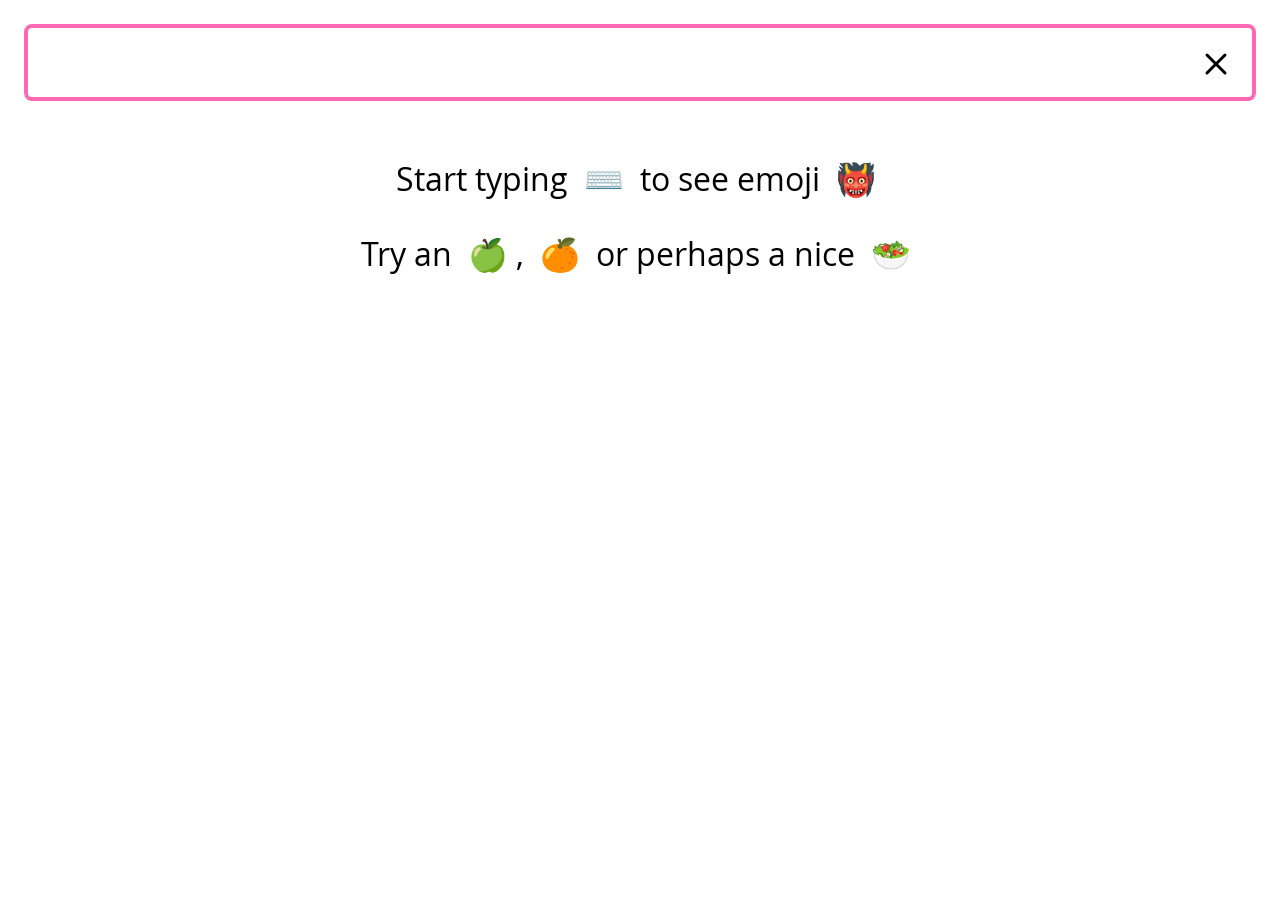
==== web/index.html @ dd8e65d0 "Changed wording" ====
<!DOCTYPE html>
<html>

<head>
    <meta charset="UTF-8" />
    <meta name="viewport" content="width=device-width, initial-scale=1.0">
    <link rel="stylesheet" href="style.css" type="text/css">
    <script src="osadistance.js"></script>
    <script src="main.js"></script>
    <title>Emoji Search</title>
</head>

<body>
    <div class="search">
        <input type="text" value="">
        <svg xmlns="http://www.w3.org/2000/svg" width="16" height="16" fill="currentColor" class="bi bi-x" viewBox="0 0 16 16">
            <path d="M4.646 4.646a.5.5 0 0 1 .708 0L8 7.293l2.646-2.647a.5.5 0 0 1 .708.708L8.707 8l2.647 2.646a.5.5 0 0 1-.708.708L8 8.707l-2.646 2.647a.5.5 0 0 1-.708-.708L7.293 8 4.646 5.354a.5.5 0 0 1 0-.708"/>
        </svg>
    </div>
    <div id="output"></div>
    <template name="template-intro">
        <p>
            Start typing <a href="?keyboard">⌨️</a> to see emoji <a href="?demon">👹</a>
        </p>
        <p>
            Try an <a href="?apple">🍏</a>, <a href="?orange">🍊</a>
            or perhaps a nice <a href="?vege">🥗</a>
        </p>
    </template>
    <template name="template-error">
        <p>Sorry, we couldn't find <a href="?find">🔎</a> any emoji <a href="?sad">😞</a></p>
    </template>
    <template name="template-item">
        <div class="item">
            <div class="emoji"></div>
            <div class="name"></div>
            <div class="word"></div>
        </div>
    </template>
</body>

</html>
---- web/style.css ----
@font-face {
	font-family: 'open_sansregular';
	src: url('OpenSans-Regular-webfont.woff') format('woff');
	font-weight: normal;
	font-style: normal;
}

*,
*::before,
*::after {
	box-sizing: border-box;
}

html,
body {
	margin: 0;
	padding: 0;
}

html {
	height: 100%;
}

body {
	height: 100vh;
}

body {
	font-family: 'open_sansregular', Arial, Helvetica, sans-serif;
	display: flex;
	flex-direction: column;
}

.search {
	display: flex;
	flex-direction: row;
	align-items: center;
	padding: 24px;
}

.search input[type="text"] {
	font-size: 2em;
	padding: 16px;
	border: solid 4px lightgray;
	border-radius: 8px;
	flex-grow: 1;
	max-width: 100%;
}

.search input[type="text"]:focus {
	outline: none;
	border-color: hotpink;
}

.search svg {
	position: absolute;
	top: 0;
	right: 0;
	width: 48px;
	height: 48px;
	margin: 40px;
	border: none;
	border-radius: 8px;
	background-color: transparent;
}

.search svg:hover {
	color: white;
	background-color: hotpink;
}

#output {
	display: flex;
	flex-wrap: wrap;
}

.intro,
.error {
	margin: 0 24px;
	display: flex;
	flex-direction: column;
	font-size: 2em;
}

.intro p,
.error p {
	text-align: center;
	margin-bottom: 0;
}

.intro a,
.error a {
	text-decoration: none;
	padding: 8px;
}

.intro a:hover, 
.error a:hover {
	background-color:hotpink;
	border-radius: 32px;
}

.results {
	display: flex;
	flex-wrap: wrap;
	justify-content: space-evenly;
	padding: 0 16px;
}

.item {
	display: grid;
	grid-template-rows: auto 1fr auto;
	overflow: hidden;
	border: solid 4px transparent;
	border-radius: 16px;
	padding: 16px;
	min-width: 256px;
}

.item:hover {
	border-color: hotpink;
}

.emoji {
	font-size: 5.333em;
	justify-self: center;
}

.name,
.word {
	overflow: hidden;
	text-wrap: nowrap;
	text-align: center;
	align-self: end;
	justify-self: center;
}

.name {
	font-size: 1.5em;
	margin: 16px 0 8px 0;
}

.word {
	padding: 4px 8px;
	border-radius: 5px;
	--rank-color: grey;
	background: var(--rank-color);
	color: white;
}

.word[data-rank='0'] { --rank-color: #ff69b4; }
.word[data-rank='1'] { --rank-color: #f263ab; }
.word[data-rank='2'] { --rank-color: #bf4e86; }
.word[data-rank='3'] { --rank-color: #8c3962; }
.word[data-rank='4'] { --rank-color: #59243e; }

.clickable .item {
	cursor: pointer;
}

@keyframes itemFocus {
	from {
		background-color: hotpink;
	}

	to {
		background-color: white;
	}
}

.clickable .item:focus {
	outline: none;
	animation-name: itemFocus;
	animation-timing-function: cubic-bezier;
	animation-duration: 1s;
}

@media only screen and (max-width: 600px),
only screen and (orientation: landscape) and (max-height: 400px) {
	.item {
		min-width: 128px;
	}

	.emoji {
		font-size: 3.5em;
	}
}
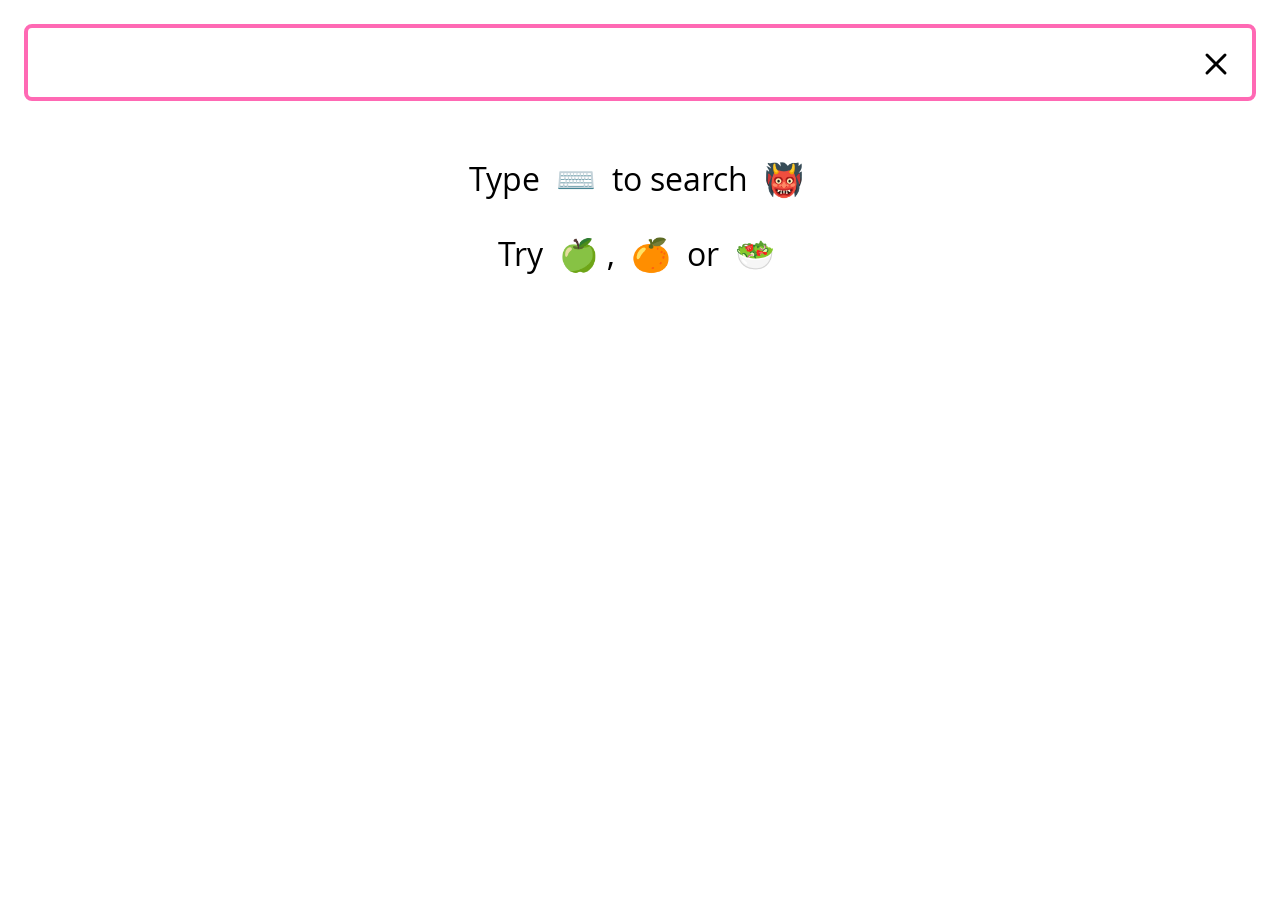
==== commit aad2df07: "More tweaking" ====
--- a/web/index.html
+++ b/web/index.html
@@ -5,8 +5,8 @@
     <meta charset="UTF-8" />
     <meta name="viewport" content="width=device-width, initial-scale=1.0">
     <link rel="stylesheet" href="style.css" type="text/css">
-    <script src="osadistance.js"></script>
-    <script src="main.js"></script>
+    <script src="osadistance.js?1731521688723"></script>
+    <script src="main.js?1731521688723"></script>
     <title>Emoji Search</title>
 </head>
 
@@ -20,11 +20,13 @@
     <div id="output"></div>
     <template name="template-intro">
         <p>
-            Start typing <a href="?keyboard">⌨️</a> to see emoji <a href="?demon">👹</a>
+            Type <a href="?text">⌨️</a> 
+            to search <a href="?demon">👹</a>
         </p>
         <p>
-            Try an <a href="?apple">🍏</a>, <a href="?orange">🍊</a>
-            or perhaps a nice <a href="?vege">🥗</a>
+            Try <a href="?apple">🍏</a>, 
+            <a href="?orange">🍊</a>
+            or <a href="?veg">🥗</a>
         </p>
     </template>
     <template name="template-error">
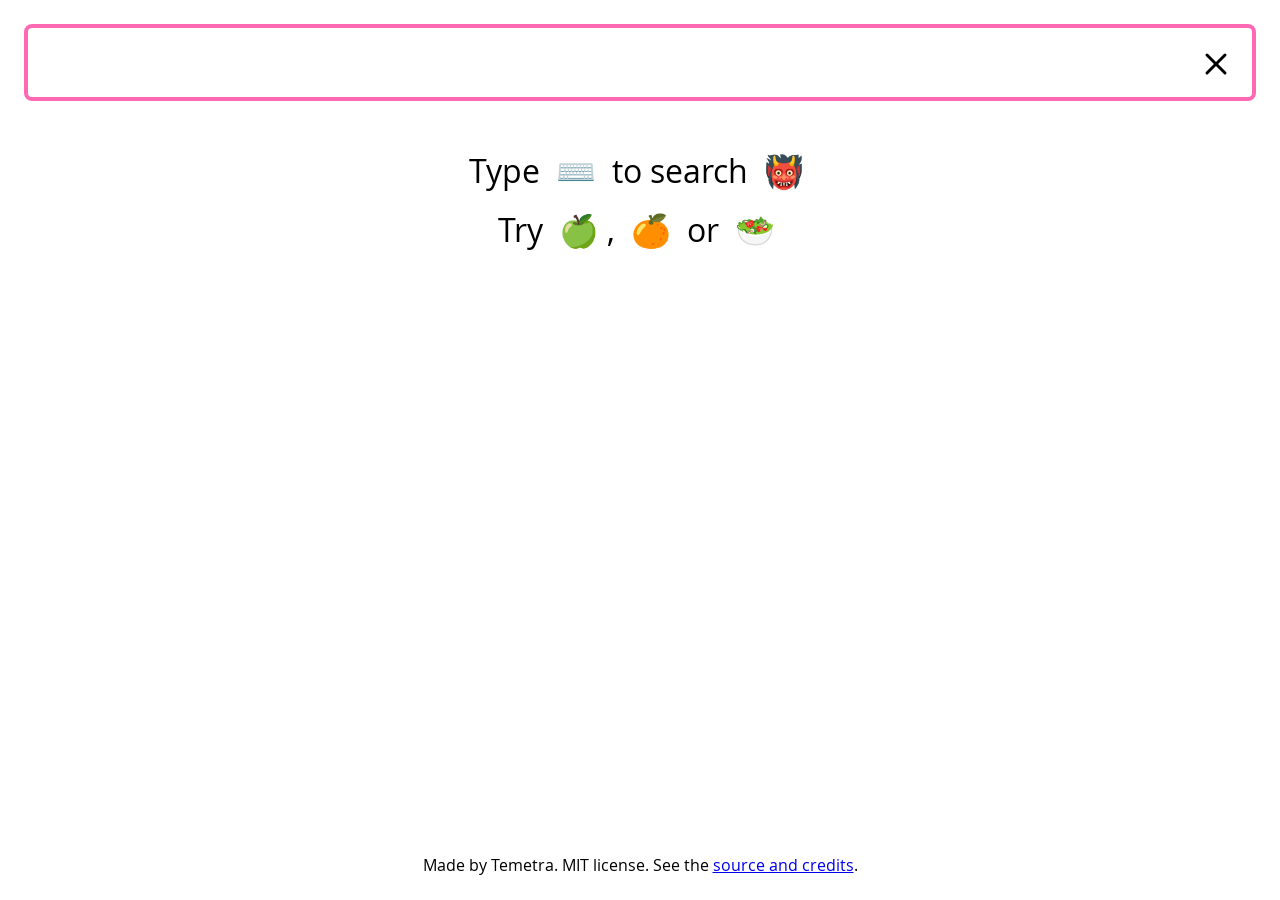
==== commit 303ab3ab: "Added footer" ====
--- a/web/index.html
+++ b/web/index.html
@@ -4,20 +4,21 @@
 <head>
     <meta charset="UTF-8" />
     <meta name="viewport" content="width=device-width, initial-scale=1.0">
-    <link rel="stylesheet" href="style.css" type="text/css">
-    <script src="osadistance.js?1731521688723"></script>
-    <script src="main.js?1731521688723"></script>
+    <link rel="stylesheet" href="style.css?1731536849334" type="text/css">
+    <script src="osadistance.js?1731536849334"></script>
+    <script src="main.js?1731536849334"></script>
     <title>Emoji Search</title>
 </head>
 
 <body>
-    <div class="search">
+    <header class="search">
         <input type="text" value="">
         <svg xmlns="http://www.w3.org/2000/svg" width="16" height="16" fill="currentColor" class="bi bi-x" viewBox="0 0 16 16">
             <path d="M4.646 4.646a.5.5 0 0 1 .708 0L8 7.293l2.646-2.647a.5.5 0 0 1 .708.708L8.707 8l2.647 2.646a.5.5 0 0 1-.708.708L8 8.707l-2.646 2.647a.5.5 0 0 1-.708-.708L7.293 8 4.646 5.354a.5.5 0 0 1 0-.708"/>
         </svg>
-    </div>
-    <div id="output"></div>
+    </header>
+    <article id="output"></article>
+    <footer>Made by Temetra. MIT license. See the <a href="https://github.com/Temetra/emoji-search">source and credits</a>.</footer>
     <template name="template-intro">
         <p>
             Type <a href="?text">⌨️</a> 
--- a/web/style.css
+++ b/web/style.css
@@ -27,15 +27,36 @@
 
 body {
 	font-family: 'open_sansregular', Arial, Helvetica, sans-serif;
-	display: flex;
-	flex-direction: column;
+	display: grid;
+	grid-template-areas:
+		"header"
+		"article"
+		"footer"
+	;
+	grid-template-rows: auto 1fr auto;
+	grid-template-columns: 100%;
+}
+
+header {
+	grid-area: header;
+	padding: 24px;
+}
+
+article {
+	grid-area: article;
+	padding: 24px;
+}
+
+footer {
+	grid-area: footer;
+	padding: 24px;
+	text-align: center;
 }
 
 .search {
 	display: flex;
 	flex-direction: row;
 	align-items: center;
-	padding: 24px;
 }
 
 .search input[type="text"] {
@@ -76,7 +97,6 @@
 
 .intro,
 .error {
-	margin: 0 24px;
 	display: flex;
 	flex-direction: column;
 	font-size: 2em;
@@ -85,7 +105,12 @@
 .intro p,
 .error p {
 	text-align: center;
-	margin-bottom: 0;
+	margin: 0 0 0.5em 0;
+}
+
+.intro p:last-child,
+.error p:last-child {
+	margin: 0;
 }
 
 .intro a,
@@ -94,9 +119,9 @@
 	padding: 8px;
 }
 
-.intro a:hover, 
+.intro a:hover,
 .error a:hover {
-	background-color:hotpink;
+	background-color: hotpink;
 	border-radius: 32px;
 }
 
@@ -105,6 +130,7 @@
 	flex-wrap: wrap;
 	justify-content: space-evenly;
 	padding: 0 16px;
+	height: fit-content;
 }
 
 .item {
@@ -129,7 +155,10 @@
 .name,
 .word {
 	overflow: hidden;
-	text-wrap: nowrap;
+	white-space: nowrap;
+	text-overflow: ellipsis;
+	/* 	text-wrap: wrap; */
+	/* 	overflow-wrap: anywhere; */
 	text-align: center;
 	align-self: end;
 	justify-self: center;
@@ -138,6 +167,7 @@
 .name {
 	font-size: 1.5em;
 	margin: 16px 0 8px 0;
+	width: 100%;
 }
 
 .word {
